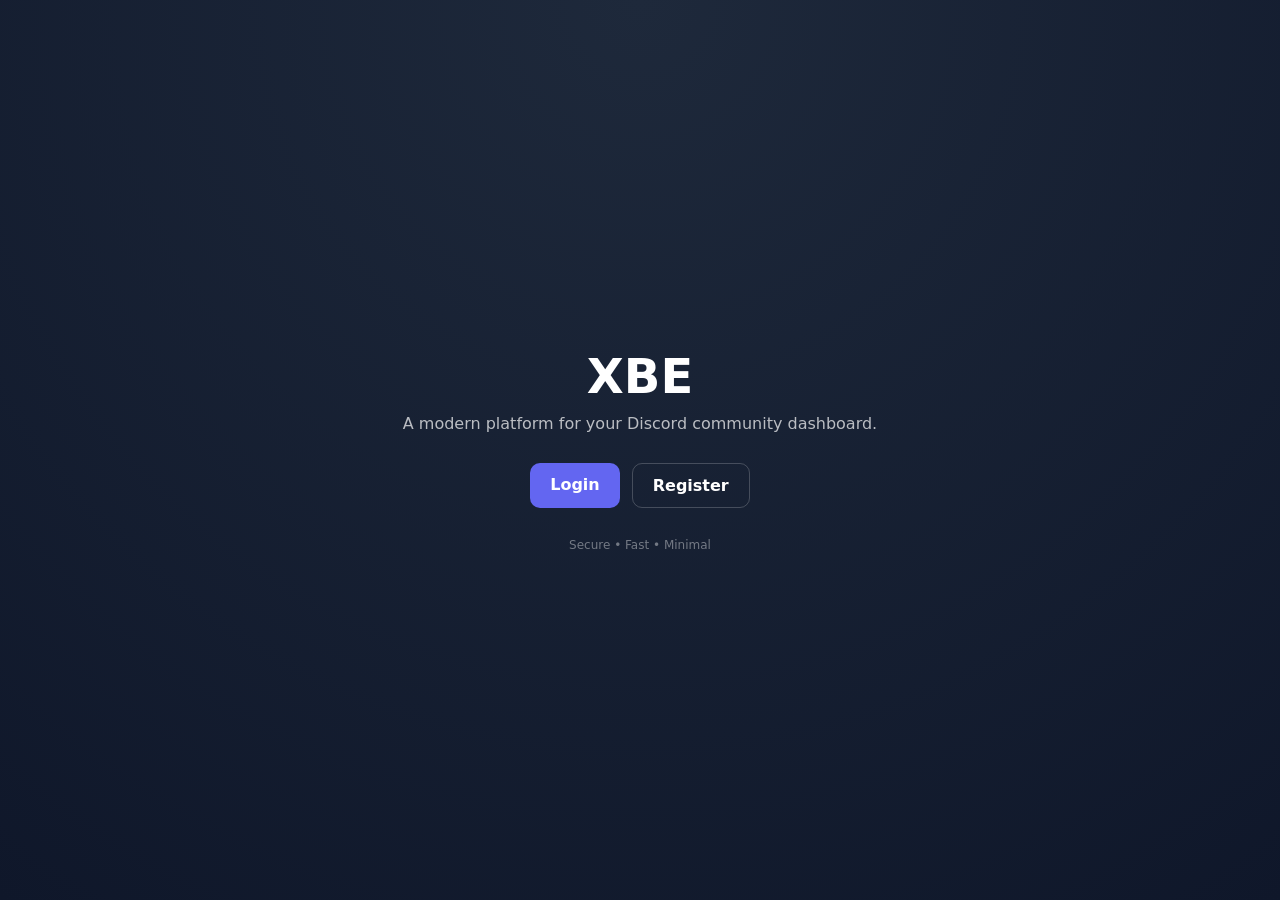
==== templates/index.html @ 7c81b084 "fix: server run configuration" ====
<!DOCTYPE html>
<html>
<head>
<meta charset="utf-8">
<title>XBE</title>
<meta name="viewport" content="width=device-width, initial-scale=1">

<style>
* {
  margin: 0;
  padding: 0;
  box-sizing: border-box;
  font-family: Inter, system-ui, Arial;
}

body {
  height: 100vh;
  display: flex;
  align-items: center;
  justify-content: center;
  background: radial-gradient(circle at top, #1e293b, #0f172a);
  color: white;
  text-align: center;
}

.container {
  max-width: 600px;
}

h1 {
  font-size: 48px;
  margin-bottom: 10px;
}

p {
  color: rgba(255,255,255,0.7);
  margin-bottom: 30px;
  font-size: 16px;
}

.buttons {
  display: flex;
  gap: 12px;
  justify-content: center;
}

a {
  text-decoration: none;
  padding: 12px 20px;
  border-radius: 10px;
  font-weight: 600;
  transition: 0.2s;
}

.login {
  background: #6366f1;
  color: white;
}

.login:hover {
  transform: translateY(-2px);
  background: #4f46e5;
}

.register {
  border: 1px solid rgba(255,255,255,0.2);
  color: white;
}

.register:hover {
  background: rgba(255,255,255,0.1);
  transform: translateY(-2px);
}

.footer {
  margin-top: 30px;
  font-size: 12px;
  color: rgba(255,255,255,0.4);
}
</style>

</head>

<body>

<div class="container">
  <h1>XBE</h1>
  <p>A modern platform for your Discord community dashboard.</p>

  <div class="buttons">
    <a class="login" href="/login">Login</a>
    <a class="register" href="/register">Register</a>
  </div>

  <div class="footer">
    Secure • Fast • Minimal
  </div>
</div>

</body>
</html>
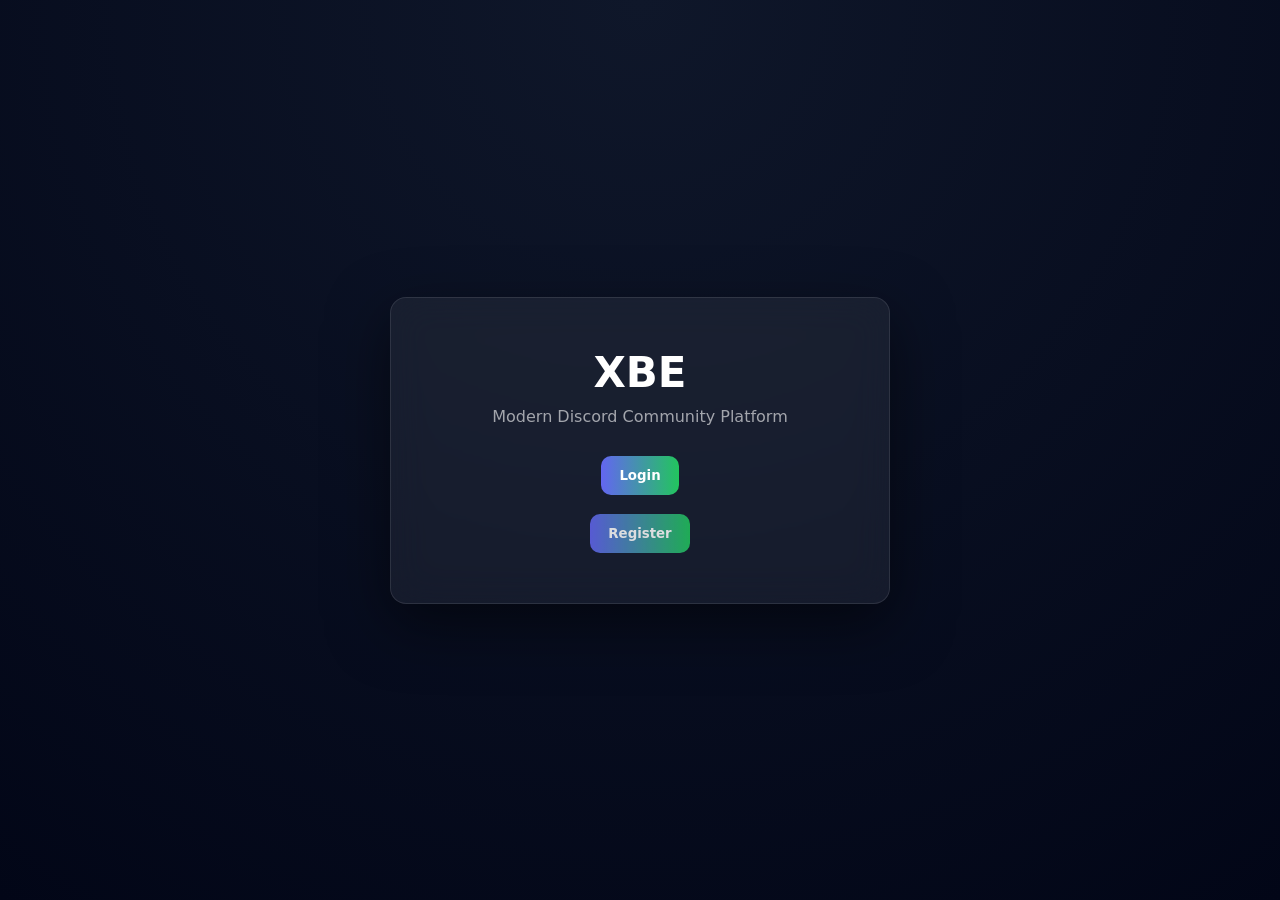
==== commit a8a98f51: "update project" ====
--- a/templates/index.html
+++ b/templates/index.html
@@ -3,97 +3,21 @@
 <head>
 <meta charset="utf-8">
 <title>XBE</title>
-<meta name="viewport" content="width=device-width, initial-scale=1">
-
-<style>
-* {
-  margin: 0;
-  padding: 0;
-  box-sizing: border-box;
-  font-family: Inter, system-ui, Arial;
-}
-
-body {
-  height: 100vh;
-  display: flex;
-  align-items: center;
-  justify-content: center;
-  background: radial-gradient(circle at top, #1e293b, #0f172a);
-  color: white;
-  text-align: center;
-}
-
-.container {
-  max-width: 600px;
-}
-
-h1 {
-  font-size: 48px;
-  margin-bottom: 10px;
-}
-
-p {
-  color: rgba(255,255,255,0.7);
-  margin-bottom: 30px;
-  font-size: 16px;
-}
-
-.buttons {
-  display: flex;
-  gap: 12px;
-  justify-content: center;
-}
-
-a {
-  text-decoration: none;
-  padding: 12px 20px;
-  border-radius: 10px;
-  font-weight: 600;
-  transition: 0.2s;
-}
-
-.login {
-  background: #6366f1;
-  color: white;
-}
-
-.login:hover {
-  transform: translateY(-2px);
-  background: #4f46e5;
-}
-
-.register {
-  border: 1px solid rgba(255,255,255,0.2);
-  color: white;
-}
-
-.register:hover {
-  background: rgba(255,255,255,0.1);
-  transform: translateY(-2px);
-}
-
-.footer {
-  margin-top: 30px;
-  font-size: 12px;
-  color: rgba(255,255,255,0.4);
-}
-</style>
-
+<link rel="stylesheet" href="/static/style.css">
 </head>
 
-<body>
+<body style="display:flex;align-items:center;justify-content:center;">
 
-<div class="container">
-  <h1>XBE</h1>
-  <p>A modern platform for your Discord community dashboard.</p>
+<div class="glass fade" style="width:500px;padding:50px;text-align:center;">
+  <h1 style="font-size:42px;">XBE</h1>
+  <p style="opacity:0.6;margin-top:10px;">
+    Modern Discord Community Platform
+  </p>
 
-  <div class="buttons">
-    <a class="login" href="/login">Login</a>
-    <a class="register" href="/register">Register</a>
-  </div>
-
-  <div class="footer">
-    Secure • Fast • Minimal
+  <div style="margin-top:30px;">
+    <a href="/login"><button class="btn">Login</button></a>
+    <br><br>
+    <a href="/register"><button class="btn" style="opacity:0.85;">Register</button></a>
   </div>
 </div>
 
--- a/static/style.css
+++ b/static/style.css
@@ -0,0 +1,69 @@
+* {
+margin: 0;
+padding: 0;
+box-sizing: border-box;
+font-family: Inter, system-ui, Arial;
+}
+
+body {
+    min-height: 100vh;
+    background: radial-gradient(circle at top, #0f172a, #020617);
+    color: white;
+}
+
+/* GLASS CARD */
+.glass {
+    background: rgba(255,255,255,0.06);
+    backdrop-filter: blur(18px);
+    border: 1px solid rgba(255,255,255,0.1);
+    border-radius: 16px;
+    box-shadow: 0 20px 60px rgba(0,0,0,0.5);
+    transition: 0.2s;
+}
+
+.glass:hover {
+    transform: translateY(-4px);
+}
+
+/* BUTTON */
+.btn {
+    padding: 12px 18px;
+    border: none;
+    border-radius: 10px;
+    background: linear-gradient(90deg, #6366f1, #22c55e);
+    color: white;
+    font-weight: 600;
+    cursor: pointer;
+    transition: 0.2s;
+}
+
+.btn:hover {
+    transform: translateY(-2px);
+    opacity: 0.9;
+}
+
+/* INPUT */
+input {
+    width: 100%;
+    padding: 12px;
+    border-radius: 10px;
+    border: 1px solid rgba(255,255,255,0.12);
+    background: rgba(0,0,0,0.3);
+    color: white;
+    margin-top: 10px;
+}
+
+input:focus {
+    border-color: #6366f1;
+    outline: none;
+}
+
+/* ANIMATION */
+.fade {
+    animation: fade 0.6s ease;
+}
+
+@keyframes fade {
+    from { opacity: 0; transform: translateY(10px); }
+    to { opacity: 1; transform: translateY(0); }
+}
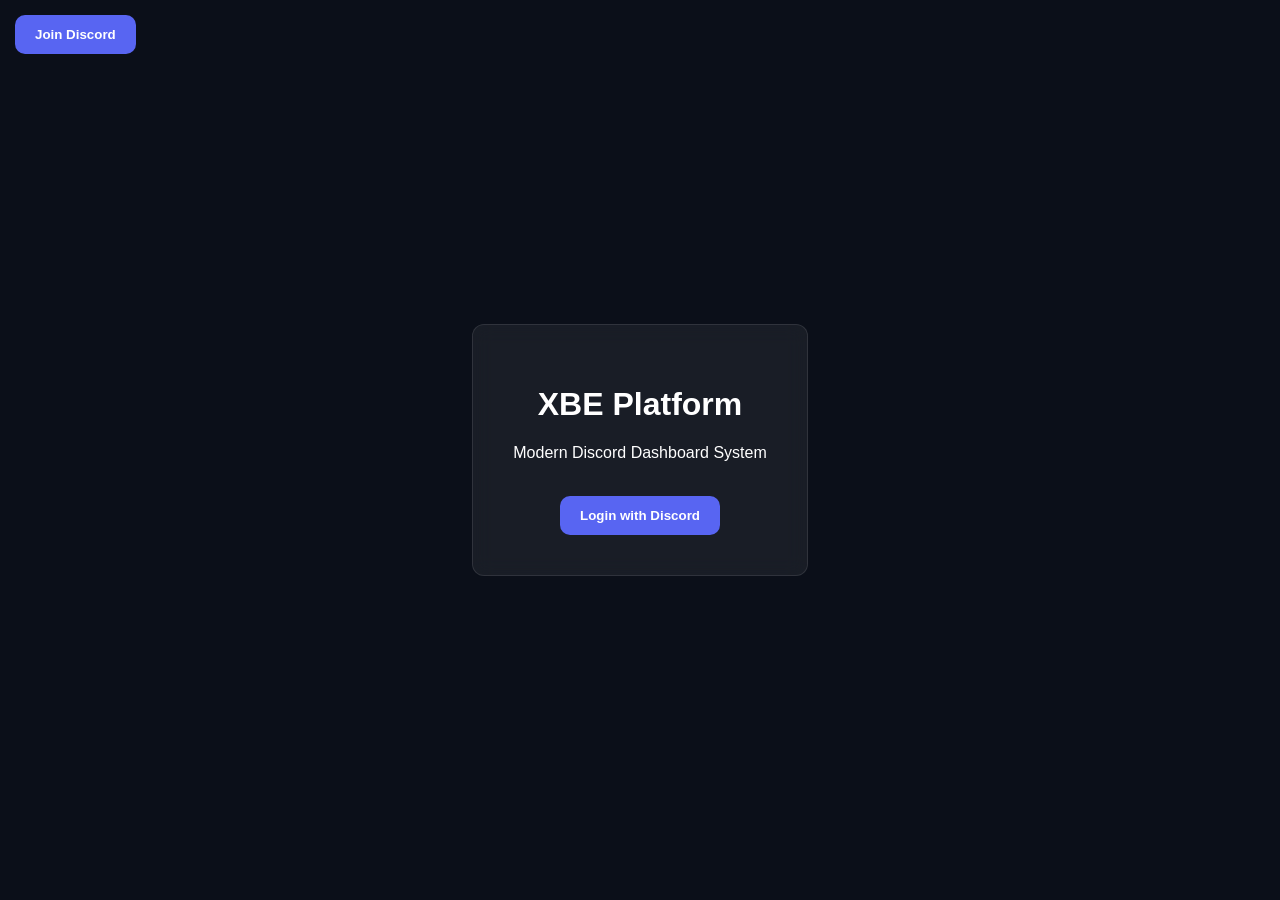
==== commit 45a869fe: "fix missing requests dependency" ====
--- a/templates/index.html
+++ b/templates/index.html
@@ -1,24 +1,77 @@
 <!DOCTYPE html>
 <html>
 <head>
-<meta charset="utf-8">
 <title>XBE</title>
-<link rel="stylesheet" href="/static/style.css">
+<style>
+body {
+  margin:0;
+  font-family: Arial;
+  background: #0b0f19;
+  color: white;
+  overflow:hidden;
+}
+
+.glass {
+  background: rgba(255,255,255,0.06);
+  backdrop-filter: blur(10px);
+  border: 1px solid rgba(255,255,255,0.1);
+  border-radius: 12px;
+}
+
+.center {
+  display:flex;
+  justify-content:center;
+  align-items:center;
+  height:100vh;
+  flex-direction:column;
+}
+
+button {
+  padding:12px 20px;
+  border:none;
+  border-radius:10px;
+  cursor:pointer;
+  background:#5865F2;
+  color:white;
+  font-weight:bold;
+  transition:0.2s;
+}
+
+button:hover {
+  transform:scale(1.05);
+}
+
+.topbar {
+  position:absolute;
+  top:15px;
+  left:15px;
+}
+</style>
 </head>
 
-<body style="display:flex;align-items:center;justify-content:center;">
+<body>
 
-<div class="glass fade" style="width:500px;padding:50px;text-align:center;">
-  <h1 style="font-size:42px;">XBE</h1>
-  <p style="opacity:0.6;margin-top:10px;">
-    Modern Discord Community Platform
-  </p>
+<!-- DISCORD SERVER BUTTON -->
+<div class="topbar">
+  <a href="https://discord.gg/hUW628GtGh">
+    <button>Join Discord</button>
+  </a>
+</div>
 
-  <div style="margin-top:30px;">
-    <a href="/login"><button class="btn">Login</button></a>
-    <br><br>
-    <a href="/register"><button class="btn" style="opacity:0.85;">Register</button></a>
+<div class="center">
+
+  <div class="glass" style="padding:40px;text-align:center;">
+    <h1>XBE Platform</h1>
+    <p>Modern Discord Dashboard System</p>
+
+    <br>
+
+    <a href="/login">
+      <button>Login with Discord</button>
+    </a>
+
   </div>
+
 </div>
 
 </body>
